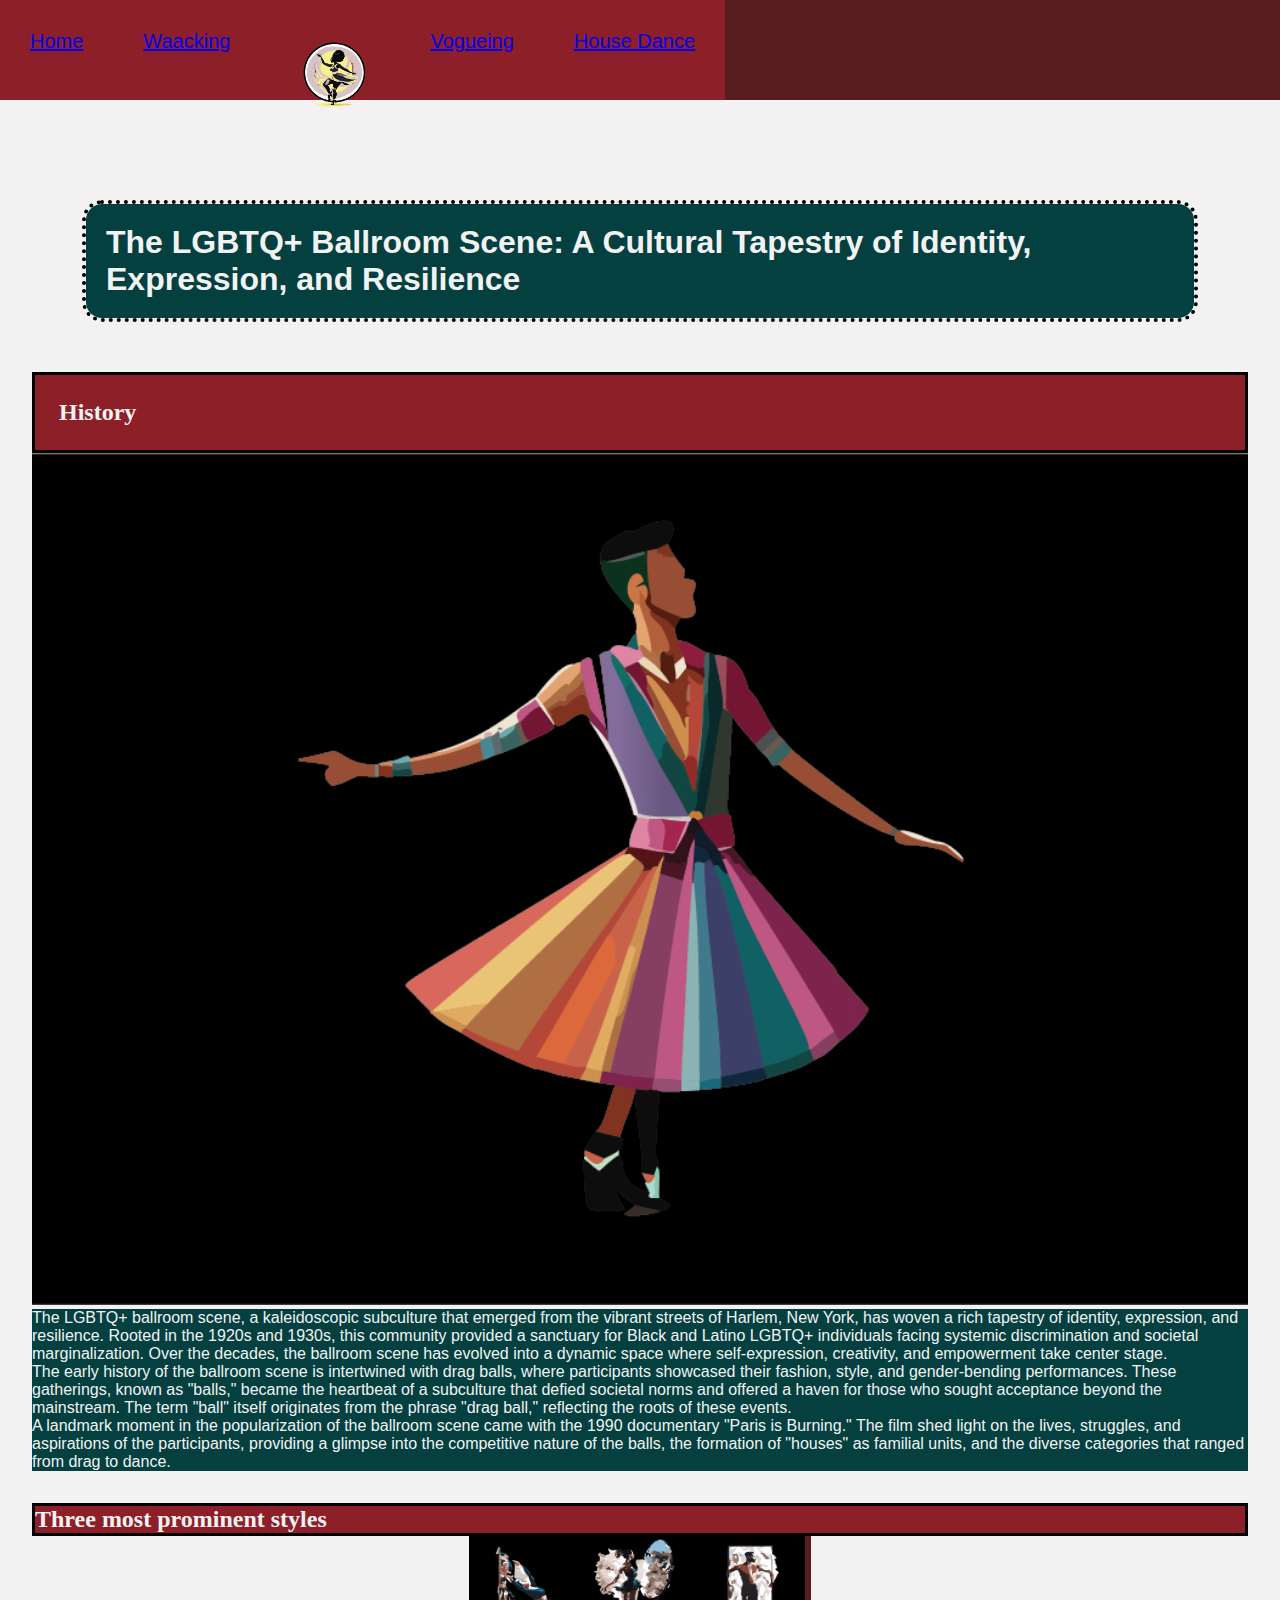
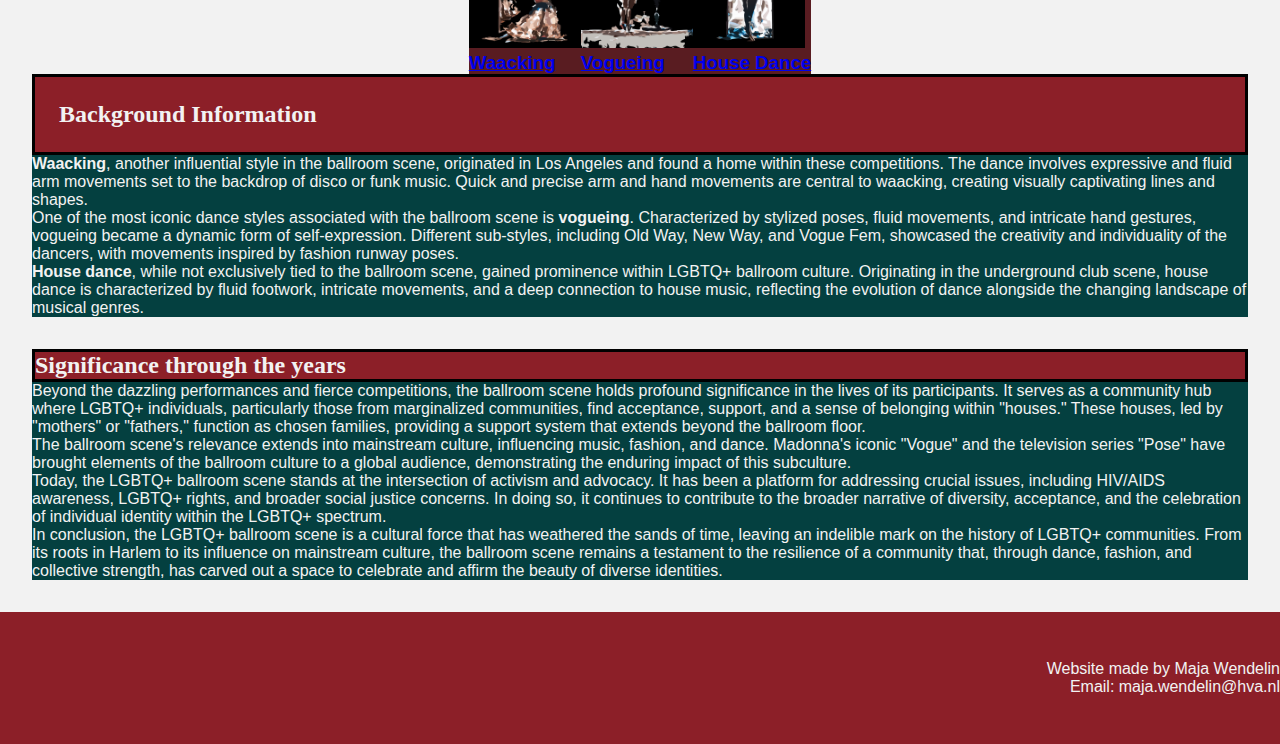
==== index.html @ 7c517246 "Add files via upload" ====
<!DOCTYPE html> 
<html lang="en">
<head>
    <meta charset="UTF-8">
    <meta name="viewport" content="width=device-width, initial-scale=1.0">
    <link rel="stylesheet" href="/Eindopdracht-Maja/styles/style.css">
    <title>LGBTQ+ Ballroom Scene</title>
    <!--press option+z to warp code to your screen so you don't have to sctoll to the side :)-->
</head>
<body> <!--altijd header, main en footer toevoegen-->
    <header> <!--header en footer op elke site hetzelfde-->
        <nav>
            <ul>
                <li><a href="index.html" class="active">Home</a></li>
                <li><a href="waacking.html">Waacking</a></li>
                <li><a href="index.html"><img src="/Eindopdracht-Maja/images/ballroom-logo.gif" alt="A logo of a dancer"></a></li>
                <li><a href="vogueing.html">Vogueing</a></li>
                <li><a href="housedance.html">House Dance</a></li>
            </ul>
        </nav>
    </header>

    <main>
        <article>
            <div>
                <figure><img src="/Eindopdracht-Maja/images/dancer.png" alt=""></figure>
            </div>
            <h1>The LGBTQ+ Ballroom Scene: A Cultural Tapestry of Identity, Expression, and Resilience</h1>
            <section>
                <h2>History</h2>
                <div>
                    <figure>
                        <img src="/Eindopdracht-Maja/images/home-algemeen.png" alt="a dancer in bright colors">
                    </figure>
                    <div>
                        <p>The LGBTQ+ ballroom scene, a kaleidoscopic subculture that emerged from the vibrant streets of Harlem, New York, has woven a rich tapestry of identity, expression, and resilience. Rooted in the 1920s and 1930s, this community provided a sanctuary for Black and Latino LGBTQ+ individuals facing systemic discrimination and societal marginalization. Over the decades, the ballroom scene has evolved into a dynamic space where self-expression, creativity, and empowerment take center stage.</p>
                        <p>The early history of the ballroom scene is intertwined with drag balls, where participants showcased their fashion, style, and gender-bending performances. These gatherings, known as "balls," became the heartbeat of a subculture that defied societal norms and offered a haven for those who sought acceptance beyond the mainstream. The term "ball" itself originates from the phrase "drag ball," reflecting the roots of these events.</p>
                        <p>A landmark moment in the popularization of the ballroom scene came with the 1990 documentary "Paris is Burning." The film shed light on the lives, struggles, and aspirations of the participants, providing a glimpse into the competitive nature of the balls, the formation of "houses" as familial units, and the diverse categories that ranged from drag to dance.</p>
                    </div>
                </div>
            </section>
            <section>
                <h2>Three most prominent styles</h2>
                <ul>
                    <li>
                        <a href="waacking.html"><img src="/Eindopdracht-Maja/images/home-waacking.png" alt="a waacking dancer"><h3>Waacking</h3></a>
                    </li>
                    <li>
                        <a href="vogueing.html"> <img src="/Eindopdracht-Maja/images/home-vogueing.png" alt="a vogue dancer"><h3>Vogueing</h3></a>
                    </li>
                    <li>
                        <a href="housedance.html"> <img src="/Eindopdracht-Maja/images/home-house-dance.png" alt="a house dancer"><h3>House Dance</h3></a>
                    </li>
                </ul>    
            </section>
                
            <div>    
                <section>
                    <h2>Background Information</h2>
                    <div>
                        <p><strong>Waacking</strong>, another influential style in the ballroom scene, originated in Los Angeles and found a home within these competitions. The dance involves expressive and fluid arm movements set to the backdrop of disco or funk music. Quick and precise arm and hand movements are central to waacking, creating visually captivating lines and shapes.</p>
                        <p>One of the most iconic dance styles associated with the ballroom scene is <strong>vogueing</strong>. Characterized by stylized poses, fluid movements, and intricate hand gestures, vogueing became a dynamic form of self-expression. Different sub-styles, including Old Way, New Way, and Vogue Fem, showcased the creativity and individuality of the dancers, with movements inspired by fashion runway poses.</p>
                        <p><strong>House dance</strong>, while not exclusively tied to the ballroom scene, gained prominence within LGBTQ+ ballroom culture. Originating in the underground club scene, house dance is characterized by fluid footwork, intricate movements, and a deep connection to house music, reflecting the evolution of dance alongside the changing landscape of musical genres.</p>
                    </div>
                </section>

                <section>
                    <h2>Significance through the years</h2>
                    <div>
                        <p>Beyond the dazzling performances and fierce competitions, the ballroom scene holds profound significance in the lives of its participants. It serves as a community hub where LGBTQ+ individuals, particularly those from marginalized communities, find acceptance, support, and a sense of belonging within "houses." These houses, led by "mothers" or "fathers," function as chosen families, providing a support system that extends beyond the ballroom floor.</p>
                        <p>The ballroom scene's relevance extends into mainstream culture, influencing music, fashion, and dance. Madonna's iconic "Vogue" and the television series "Pose" have brought elements of the ballroom culture to a global audience, demonstrating the enduring impact of this subculture.</p>
                        <p>Today, the LGBTQ+ ballroom scene stands at the intersection of activism and advocacy. It has been a platform for addressing crucial issues, including HIV/AIDS awareness, LGBTQ+ rights, and broader social justice concerns. In doing so, it continues to contribute to the broader narrative of diversity, acceptance, and the celebration of individual identity within the LGBTQ+ spectrum.</p>
                        <p>In conclusion, the LGBTQ+ ballroom scene is a cultural force that has weathered the sands of time, leaving an indelible mark on the history of LGBTQ+ communities. From its roots in Harlem to its influence on mainstream culture, the ballroom scene remains a testament to the resilience of a community that, through dance, fashion, and collective strength, has carved out a space to celebrate and affirm the beauty of diverse identities.</p>
                    </div>
                </section>
            </div>
        </article>
    </main>

    <footer>
        <p>Website made by Maja Wendelin<br>Email: maja.wendelin@hva.nl</p>
    </footer>
    
</body>
</html>
---- Eindopdracht-Maja/styles/style.css ----
/*colors: #F2F2F2 (wit) #591C21 (dunkelrot) #8C1F28 (etwas weniger rot) #8C1F28 (hellrot) #044040 (grün)*/

*{
    padding: 0; 
    margin: 0;
    box-sizing: border-box;
}

body{
    background-color: #F2F2F2;
    font-family: Arial, Helvetica, sans-serif;
    font-size: 16px;
}

article{
    margin: 2em;
}

h1{
    color: #F2F2F2;
    background: #044040;
    font-size: 2em;
    font-weight: 800;
    border: 4px dotted black;
    border-radius: 20px;
    padding: 20px;
    margin: 50px;
    background-clip: padding-box;

}

img{
    width: 100%;
    height: auto;
}

h2{
    font-family: Georgia, 'Times New Roman', Times, serif;
    border: 0.2rem solid black;
    color: #F2F2F2;
    background-color: #8C1F28;
}

h2:nth-of-type(2){
    margin: 100px;
}

p{
    color: #F2F2F2;
    background-color: #044040;
}


nav{
    display: flex;
    background-color: #591C21;
    height: 100px;
}
nav ul{
    background-color: blue;
    display: flex; /*zorgt dat alles naast elkaar staat*/
    list-style: none;
}

nav ul li {
    color: #F2F2F2;
    font-size: 20px;
    padding: 30px;
    background-color: #8C1F28;
 
}

nav img{
    width: 80px;
    height: 110px;
}

main ul{
    display: flex;
    list-style: none;
    color: #F2F2F2;
    justify-content: center;
}

main ul li{
    background-color: #591C21;
}

main ul a:visited{
    color: #F2F2F2;
}

main ul a:hover{
    color: #044040;
}

main ul a:active{
    color: #F2F2F2;
}

main ul img {
    width: 7rem;
    height: 7rem;
}


section:nth-of-type(1) h2 {
    width: auto;
    padding: 1.5rem;
}

.historyc {
    display: flex;
    justify-content: center;
    width: auto;
    padding: 1.5rem;
    background-color: #044040;
}

.historyc figure{
    width: 50%;
    height: auto;
}

.historyp {
    display: flex;
    flex-direction: column;
    background-color: #044040;
    width: 50%;
}

footer p{
    color: #F2F2F2;
    background-color: #8C1F28;
    padding-top: 3rem;
    padding-bottom: 3rem;
    text-align: right;
}

section:first-of-type{
    margin-bottom: 2rem;
}
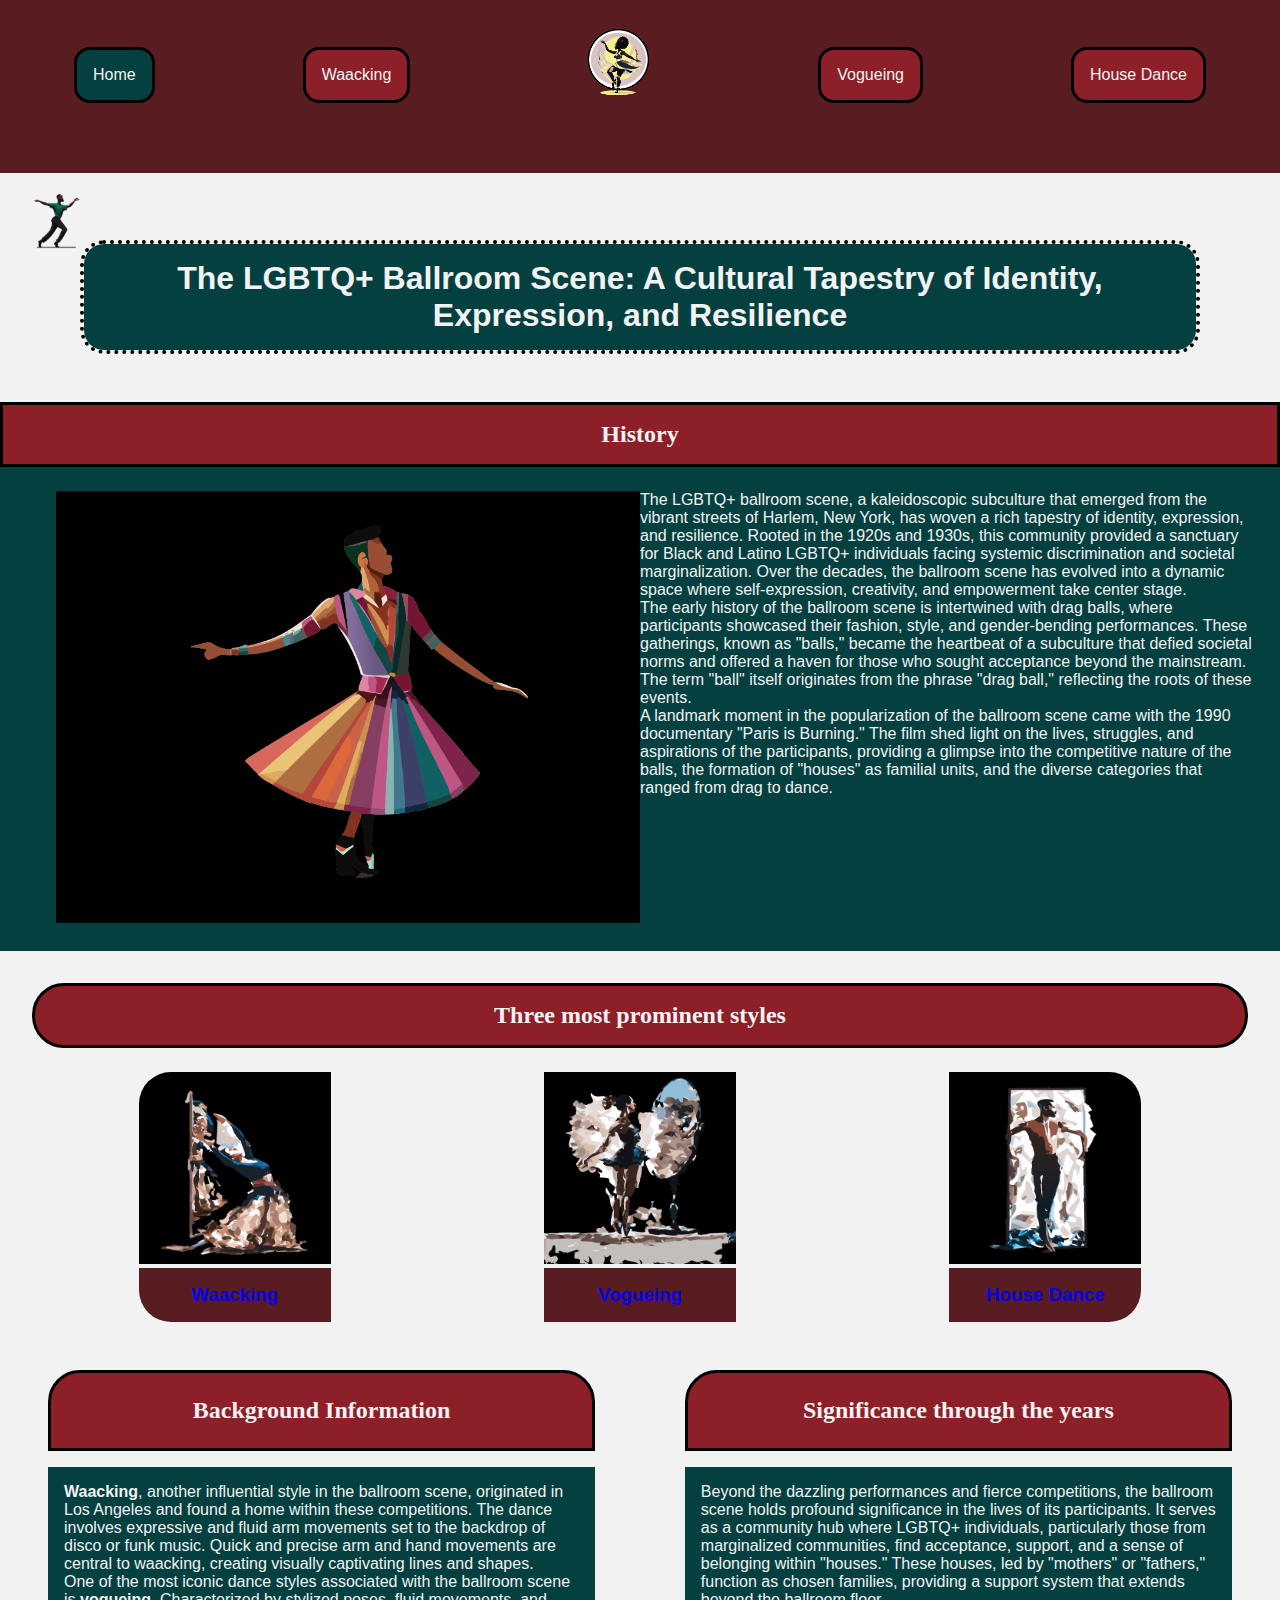
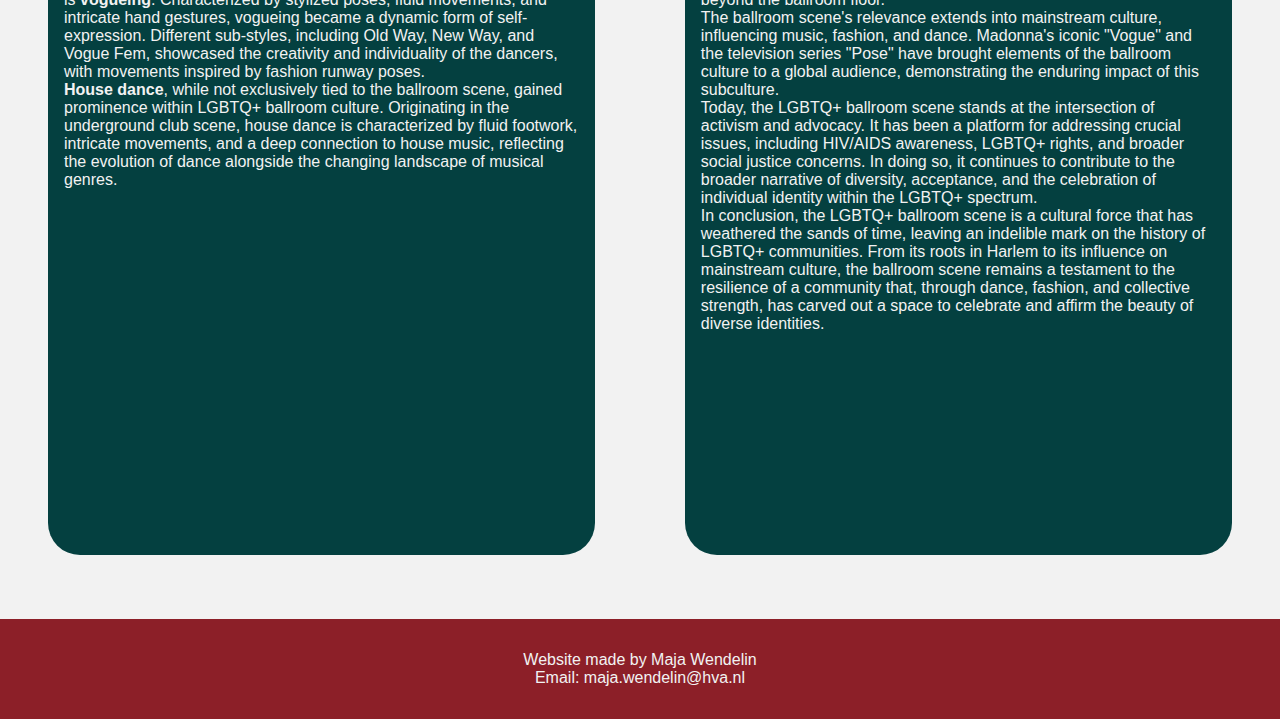
==== commit 4b49b3a0: "changes" ====
--- a/index.html
+++ b/index.html
@@ -3,17 +3,17 @@
 <head>
     <meta charset="UTF-8">
     <meta name="viewport" content="width=device-width, initial-scale=1.0">
-    <link rel="stylesheet" href="/Eindopdracht-Maja/styles/style.css">
+    <link rel="stylesheet" href="styles/style.css">
     <title>LGBTQ+ Ballroom Scene</title>
-    <!--press option+z to warp code to your screen so you don't have to sctoll to the side :)-->
+    
 </head>
-<body> <!--altijd header, main en footer toevoegen-->
-    <header> <!--header en footer op elke site hetzelfde-->
+<body> 
+    <header> 
         <nav>
             <ul>
                 <li><a href="index.html" class="active">Home</a></li>
                 <li><a href="waacking.html">Waacking</a></li>
-                <li><a href="index.html"><img src="/Eindopdracht-Maja/images/ballroom-logo.gif" alt="A logo of a dancer"></a></li>
+                <li><a href="index.html"><img src="images/ballroom-logo.gif" alt="A logo of a dancer"></a></li>
                 <li><a href="vogueing.html">Vogueing</a></li>
                 <li><a href="housedance.html">House Dance</a></li>
             </ul>
@@ -23,14 +23,14 @@
     <main>
         <article>
             <div>
-                <figure><img src="/Eindopdracht-Maja/images/dancer.png" alt=""></figure>
+                <figure><img src="images/dancer.png" alt=""></figure>
             </div>
             <h1>The LGBTQ+ Ballroom Scene: A Cultural Tapestry of Identity, Expression, and Resilience</h1>
             <section>
                 <h2>History</h2>
                 <div>
                     <figure>
-                        <img src="/Eindopdracht-Maja/images/home-algemeen.png" alt="a dancer in bright colors">
+                        <img src="images/home-algemeen.png" alt="a dancer in bright colors">
                     </figure>
                     <div>
                         <p>The LGBTQ+ ballroom scene, a kaleidoscopic subculture that emerged from the vibrant streets of Harlem, New York, has woven a rich tapestry of identity, expression, and resilience. Rooted in the 1920s and 1930s, this community provided a sanctuary for Black and Latino LGBTQ+ individuals facing systemic discrimination and societal marginalization. Over the decades, the ballroom scene has evolved into a dynamic space where self-expression, creativity, and empowerment take center stage.</p>
@@ -43,13 +43,13 @@
                 <h2>Three most prominent styles</h2>
                 <ul>
                     <li>
-                        <a href="waacking.html"><img src="/Eindopdracht-Maja/images/home-waacking.png" alt="a waacking dancer"><h3>Waacking</h3></a>
+                        <a href="waacking.html"><img src="images/home-waacking.png" alt="a waacking dancer"><h3>Waacking</h3></a>
                     </li>
                     <li>
-                        <a href="vogueing.html"> <img src="/Eindopdracht-Maja/images/home-vogueing.png" alt="a vogue dancer"><h3>Vogueing</h3></a>
+                        <a href="vogueing.html"> <img src="images/home-vogueing.png" alt="a vogue dancer"><h3>Vogueing</h3></a>
                     </li>
                     <li>
-                        <a href="housedance.html"> <img src="/Eindopdracht-Maja/images/home-house-dance.png" alt="a house dancer"><h3>House Dance</h3></a>
+                        <a href="housedance.html"> <img src="images/home-house-dance.png" alt="a house dancer"><h3>House Dance</h3></a>
                     </li>
                 </ul>    
             </section>
--- a/styles/style.css
+++ b/styles/style.css
@@ -0,0 +1,552 @@
+/*colors: #F2F2F2 (wit) #591C21 (dunkelrot) #8C1F28 (etwas weniger rot) #8C1F28 (hellrot) #044040 (grün)*/
+
+*{
+    padding: 0; 
+    margin: 0;
+    box-sizing: border-box;
+}
+
+a:hover{
+    cursor: pointer;
+}
+
+body{
+    background-color: #F2F2F2;
+    font-family: Arial, Helvetica, sans-serif;
+    font-size: 1rem;
+    margin-top: 12rem;
+}
+
+article{
+    margin: 2em;
+}
+
+img, video {
+    max-width: 100%;
+}
+
+@keyframes spin {
+    0% {
+        transform: rotateY(0deg);
+    }
+    100% {
+        transform: rotateY(360deg);
+    }
+}
+
+@keyframes move {
+    0% {
+        left: 10%;
+    }
+    50% {
+        left: 90%;
+    }
+    100%{
+        left: 10%;
+    }
+}
+
+article>div:first-of-type {
+    width: 100%;
+    position: relative;
+    height: 3rem;
+}
+
+article>div>figure{
+    width: 3rem;
+    transform-style: preserve-3d;
+    animation: spin 2s linear, move 10s linear;
+    animation-iteration-count: infinite;
+    position: absolute;
+}
+
+
+
+
+h1{
+    color: #F2F2F2;
+    background: #044040;
+    font-size: 2rem;
+    font-weight: 800;
+    border: 4px dotted black;
+    border-radius: 1.5rem;
+    padding: 1rem;
+    margin: 3rem;
+    margin-top: 0;
+    background-clip: padding-box;
+    text-align: center;
+    min-width: fit-content;
+    max-width: 100%;
+}
+
+
+h2{
+    font-family: Georgia, 'Times New Roman', Times, serif;
+    border: 0.2rem solid black;
+    color: #F2F2F2;
+    background-color: #8C1F28;
+    text-align: center;
+}
+
+
+p{
+    color: #F2F2F2;
+    background-color: #044040;
+}
+
+
+nav ul{
+    background-color: #591C21;
+    display: flex;
+    flex-wrap: wrap; 
+    justify-content: space-around;
+    align-items: center;
+    list-style: none;
+    position: fixed;
+    min-width: 100vw;
+    max-width: 100vw;
+    top: 0;
+    padding-bottom: 1.5rem;
+    z-index: 2;
+}
+
+
+nav ul li a {
+    color: #F2F2F2;
+    font-size: 1rem;
+    padding: 1rem;
+    background-color: #8C1F28;
+    border: solid black;
+    border-radius: 1rem;
+    margin: auto;
+    white-space: nowrap;
+}
+
+nav ul li:nth-of-type(3) a{
+    background: none;
+    border: none;
+}
+
+ul a {
+    display: inline-block;
+    text-decoration: none;
+    transition: all 250ms ease;
+}
+
+ul a:visited{
+    color: white;
+}
+
+ul a:hover{
+    background-color: #3ee1e1;
+    transform: scale(1.3);
+}
+
+main ul a:hover{
+    background: none;
+
+}
+
+ul a:active{
+    color: red;
+}
+
+nav img{
+    max-width: 5rem;
+}
+
+
+
+main ul{
+    display: flex;
+    flex-wrap: wrap;
+    list-style: none;
+    color: #F2F2F2;
+    justify-content: space-around;
+    align-items: center;
+    margin-bottom: 2rem;
+}
+
+main ul li{   
+    text-align: center;
+}
+
+main ul h3 {
+    padding: 1rem;
+    background-color: #591C21
+}
+
+main ul img {
+    max-width: 12rem;
+    max-height: 12rem;
+}
+
+main ul li:first-of-type img{
+    border-top-left-radius: 2rem;
+}
+
+main ul li:first-of-type h3{
+    border-bottom-left-radius: 2rem;
+}
+
+main ul li:nth-of-type(3) img{
+    border-top-right-radius: 2rem;
+}
+
+main ul li:nth-of-type(3) h3{
+    border-bottom-right-radius: 2rem;
+}
+
+
+article>section:first-of-type>h2 {
+    width: auto;
+    padding: 1rem;
+    
+}
+
+article>section>div{
+    display: flex;
+    flex-wrap: wrap;
+    justify-content: center;
+    padding: 1.5rem;
+    background-color: #044040;
+}
+
+
+article>section>div figure{
+    min-width: 50%;
+    max-width: 20rem;
+    height: auto;
+}
+
+article>section>div div {
+    display: flex;
+    flex-direction: column;
+    background-color: #044040;
+    width: 50%;
+}
+
+article>section:first-of-type h2{
+    margin-left: -2rem;
+    margin-right: -2rem;
+}
+
+article>section:first-of-type div{
+    margin-left: -2rem;
+    margin-right: -2rem;
+}
+
+
+footer p{
+    color: #F2F2F2;
+    background-color: #8C1F28;
+    padding: 2rem 0rem 2rem 0rem;
+    text-align: center;
+}
+
+section:first-of-type{
+    margin-bottom: 2rem;
+}
+
+article>section:nth-of-type(2) h2 {
+    margin-bottom: 1.5rem;
+    padding: 1rem;
+    text-align: center;
+    border-radius: 2rem;
+}
+
+.active {
+    background-color: #044040;
+}
+
+article>div:nth-of-type(2) {
+    display: flex;
+    flex-wrap: wrap;
+    justify-content: space-between;
+}
+
+article>div h2{
+    background-color: #8C1F28;
+    border-top-right-radius: 2rem;
+    border-top-left-radius: 2rem;
+    padding: 1.5rem;
+    margin-bottom: 1rem;
+    align-self: stretch;
+    min-width: fit-content;
+    max-width: 100%;
+    
+}
+
+article>div section{
+    margin: 1rem;
+    max-width: 45%;
+}
+
+article>div>section>div{
+    background-color: #044040;
+    border-bottom-left-radius: 2rem;
+    border-bottom-right-radius: 2rem;
+    padding: 1rem;
+    min-height: 43rem;
+    min-width: 100%
+}
+
+
+
+
+.waack article>section:first-of-type {
+    background-color: #044040;
+    padding: 2rem 4rem 2rem 4rem;
+    margin-left: -2rem;
+    margin-right: -2rem;
+}
+
+.waack article>section:first-of-type h2 {
+    margin-bottom: 1rem;
+}
+
+
+.waack article>section:nth-of-type(2) {
+    display: flex;
+    flex-wrap: wrap;
+    flex-direction: row;
+    justify-content: center;
+    align-items: center;
+    
+}
+
+.waack article>section:nth-of-type(2) div {
+    display: flex;
+    flex-direction: column;
+    justify-content: center;
+    align-self: stretch;
+    max-width: 45vw;
+}
+
+.waack article>section:nth-of-type(2) div:nth-of-type(1){
+    background-color: #F2F2F2;
+    align-self: center;
+    justify-content: center;
+
+}
+
+.waack article>section:nth-of-type(2) div:nth-of-type(2){
+    align-self: stretch;
+    justify-content: flex-start;
+    background-color: #044040;
+   
+   
+}
+
+
+.waack article>section:nth-of-type(2) div figure{
+    width: 100%;
+    min-height: 50%;
+    margin-top: 1rem;
+    margin-bottom: 1rem;
+}
+
+
+.waack article>section:nth-of-type(2) div figure iframe{
+    width: 100%; 
+}
+
+.waack article>section:nth-of-type(2) h2 {
+    border-radius: 0;
+}
+
+
+
+.waack article>section:nth-of-type(3){
+    display: flex;
+    flex-wrap: wrap;
+    margin-top: 3rem;
+    justify-content: center;
+}
+
+
+.waack article>section:nth-of-type(3) div{
+    display: flex;
+    flex-direction: column;
+    justify-content: flex-start;
+    max-width: 45vw;
+
+}
+
+.waack article>section:nth-of-type(3) div h2{
+    margin: -1.5rem -1.5rem 1.5rem -1.5rem;
+    padding: 1rem;
+}
+
+.waack article>section:nth-of-type(3) figure{
+    max-width: 45vw;
+}
+
+
+
+.vogue h2{
+    margin: 2rem -2rem 2rem -2rem;
+    padding: 1rem
+
+}
+
+.vogue article>section:nth-of-type(2) h2 {
+    border-radius: 0;
+
+}
+
+
+.vogue article>section:first-of-type div{
+    display: flex;
+    align-items: center;
+    justify-content: center;
+    flex-direction: column;
+    background-color: #F2F2F2;
+}
+
+.vogue article>section:first-of-type figure{
+    display: flex;
+    justify-content: center;
+    align-items: center;
+    min-height: 40vh;
+    min-width: 65.6vw;
+}
+
+.vogue article>section:first-of-type iframe {
+    min-height: 40vh;
+    min-width: 65.6vw;
+}
+
+.vogue h3 {
+    background-color: #591C21;
+    color: #F2F2F2;
+    min-width: 65.6vw;
+    padding: 1rem;
+    border: solid black;
+}
+
+.vogue article>section:first-of-type div>div{
+    min-width: 40vw;
+    padding: 1rem;
+    border: solid black;
+    border-radius: 1rem;
+    background-color: #044040;
+    margin-top: 2rem;
+}
+
+.vogue article>section:nth-of-type(2) div{
+    display: flex;
+    flex-direction: column;
+    border: solid black;
+    border-radius: 1rem;
+}
+
+.vogue article>section:nth-of-type(3)>div{
+    display: flex;
+    flex-direction: column;
+    align-items: center;
+}
+
+.vogue article>section:nth-of-type(3)>div div:first-of-type{
+    display: flex;
+    flex-direction: row;
+    justify-content: space-around;
+    align-items: center;
+    width: 100%;
+}
+
+.vogue article>section:nth-of-type(3)>div div figure{
+    display: flex;
+    justify-content: center;
+    align-items: center;
+    width: 40%;
+    align-self: center;
+    margin-bottom: 1rem;
+    
+}
+
+.vogue article>section:nth-of-type(3)>div div:nth-of-type(2) {
+    width: 70%;
+}
+
+
+.house article section h2{
+    margin-left: 0rem;
+    margin-right: 0rem;
+}
+
+.house article section:first-of-type>div {
+    display: flex;
+    flex-wrap: wrap;
+    align-items: center;
+    justify-content: space-around;
+    background-color: #F2F2F2;
+}
+
+.house article section:first-of-type>div div:nth-of-type(2) {
+    display: flex;
+    align-items: center;
+    justify-content: center;
+    background-color: #F2F2F2;
+    min-width: 30rem;
+}
+
+.house article section:first-of-type>div figure{
+    margin: 2rem;
+    max-width: 40vw;
+    min-width: 40vw;
+}
+
+.house article section:first-of-type>div img{
+    border-radius: 2rem;
+}
+
+.house article section:first-of-type>div div:first-of-type{
+    padding: 2rem;
+    border: solid black;
+    border-radius: 2rem;
+    justify-self: baseline;
+    align-self: stretch;
+}
+
+.house article section:nth-of-type(2) h2 {
+    margin-bottom: 0;
+    border-bottom-left-radius: 0;
+    border-bottom-right-radius: 0;
+}
+
+.house article section:nth-of-type(2) div{
+    display: flex;
+    flex-direction: column;
+    border-bottom-left-radius: 2rem;
+    border-bottom-right-radius: 2rem;
+}
+
+.house article section:nth-of-type(3) h2{
+    padding: 1rem;
+    margin: 2rem 0rem 2rem 0rem;
+}
+
+.house article section:nth-of-type(3) div {
+    border-radius: 2rem;
+}
+
+.house article section:nth-of-type(3) div figure{
+    display: flex;
+    align-items: center;
+    justify-content: center;
+}
+
+.house article section:nth-of-type(3) iframe{
+    height: 100%;
+}
+
+
+
+
+
+
+
+
+
+
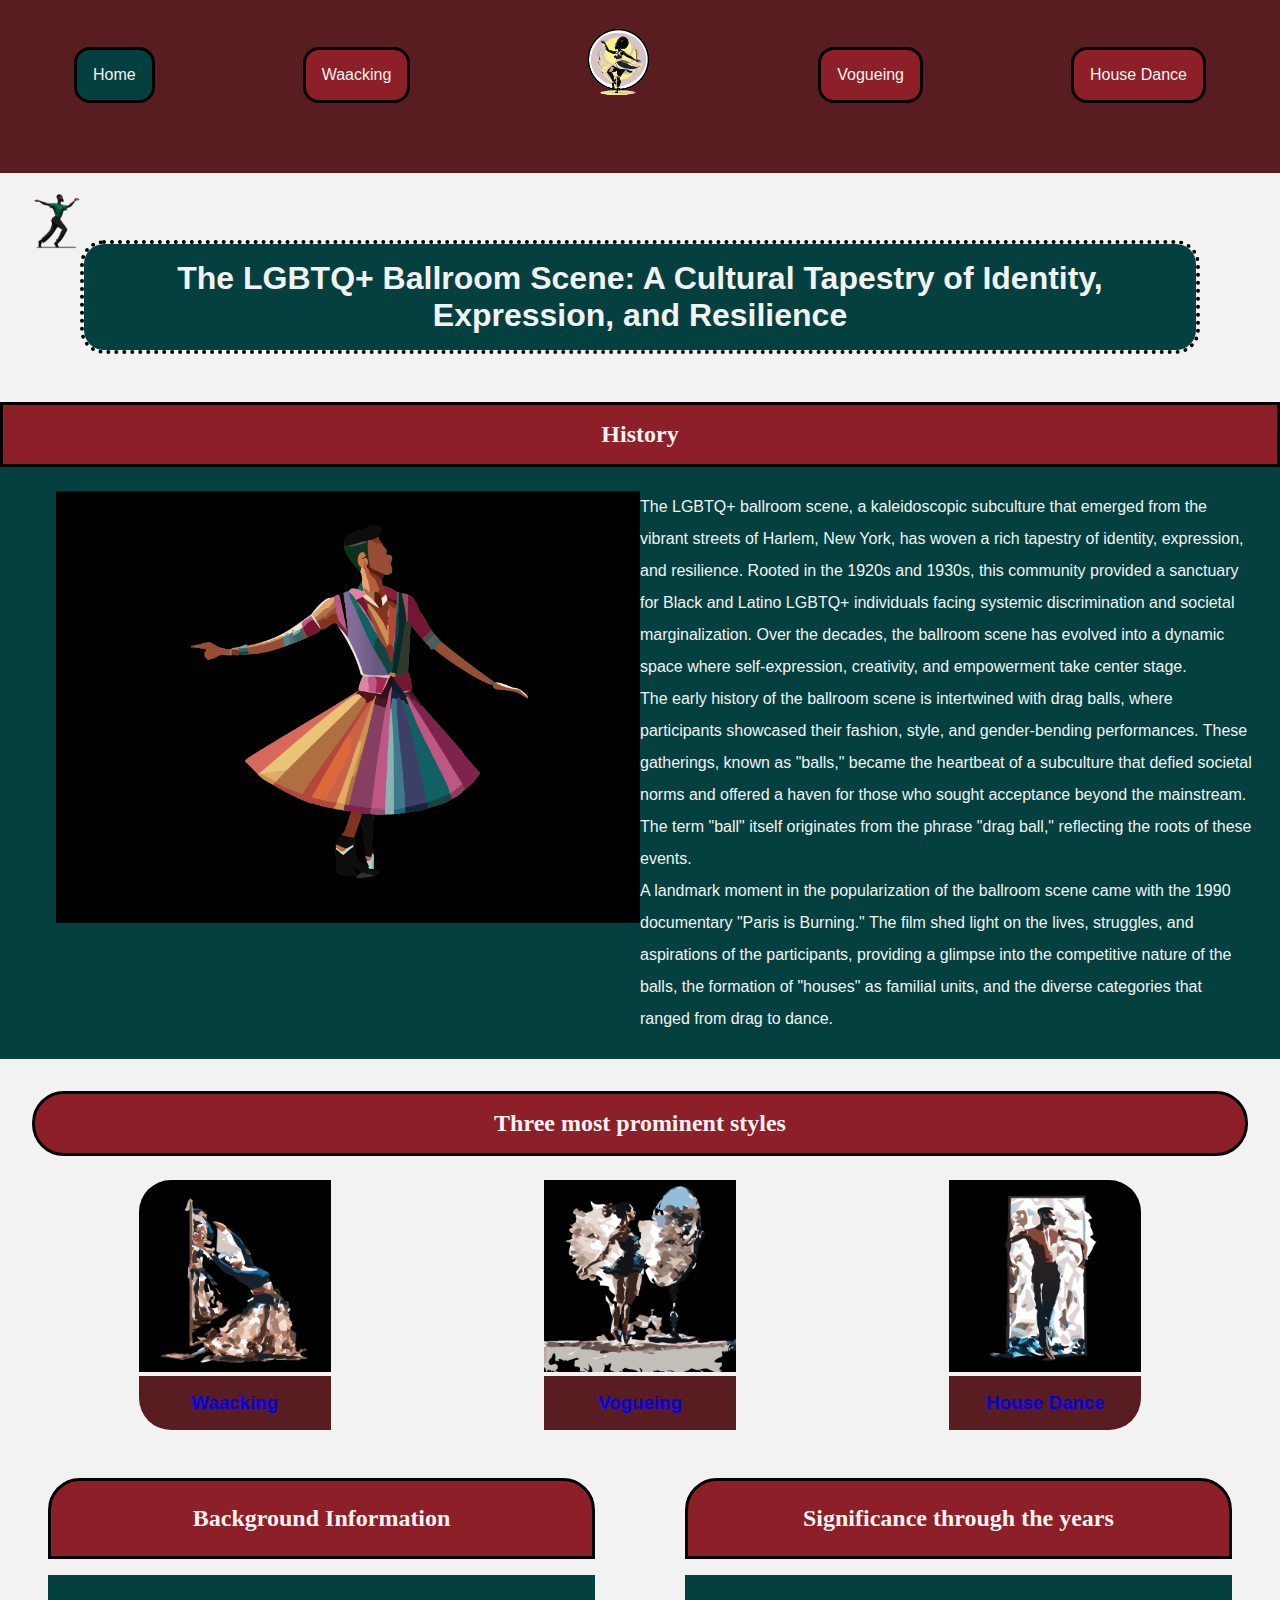
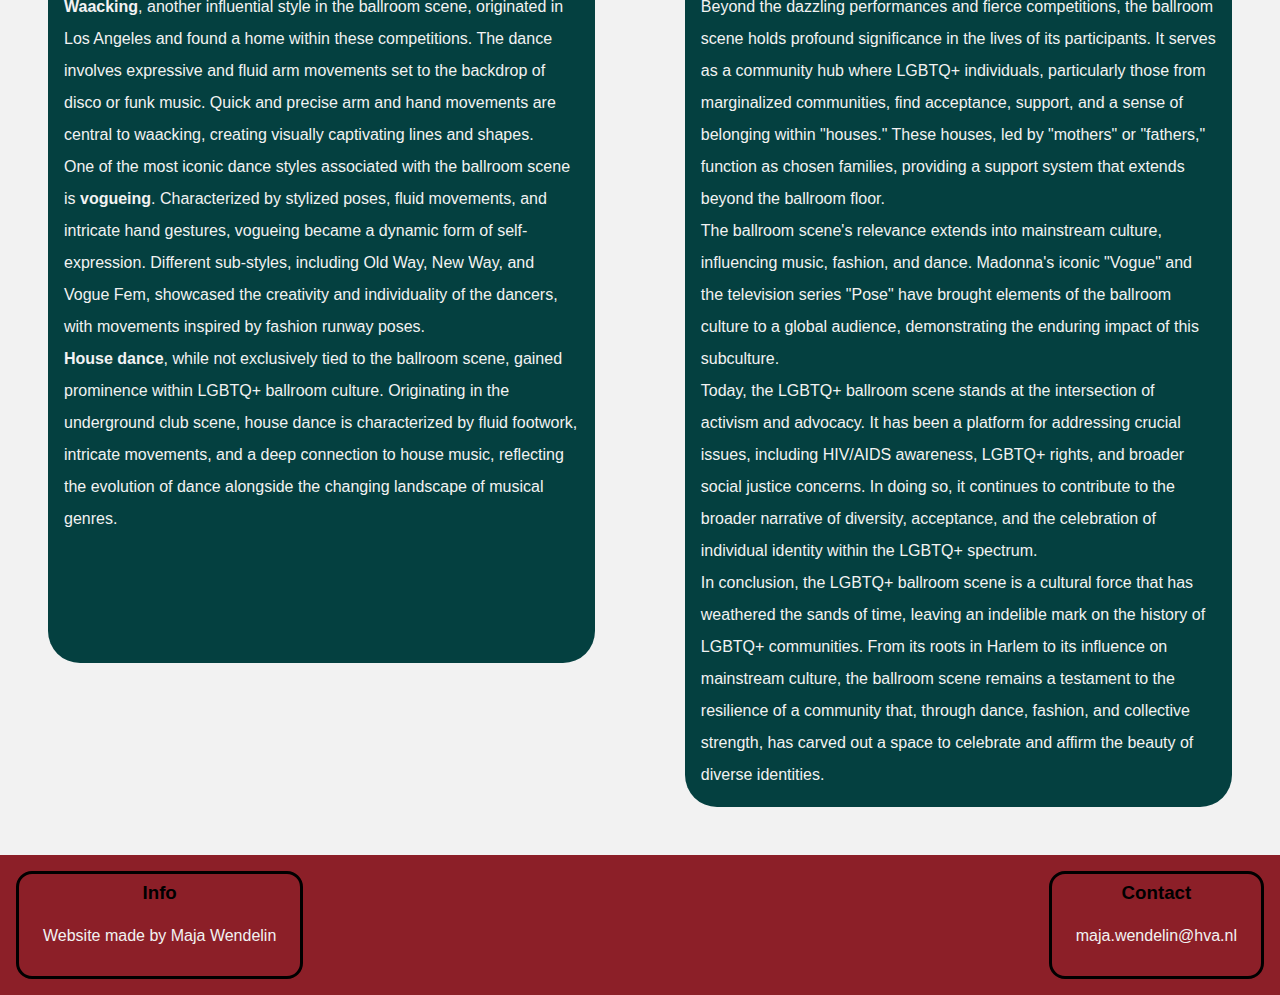
==== commit 5a20f9f4: "changes" ====
--- a/index.html
+++ b/index.html
@@ -5,7 +5,6 @@
     <meta name="viewport" content="width=device-width, initial-scale=1.0">
     <link rel="stylesheet" href="styles/style.css">
     <title>LGBTQ+ Ballroom Scene</title>
-    
 </head>
 <body> 
     <header> 
@@ -78,7 +77,14 @@
     </main>
 
     <footer>
-        <p>Website made by Maja Wendelin<br>Email: maja.wendelin@hva.nl</p>
+        <section>
+            <h3>Info</h3>
+            <p>Website made by Maja Wendelin</p>
+        </section>
+        <section>
+            <h3>Contact</h3>
+            <p>maja.wendelin@hva.nl</p>
+        </section>
     </footer>
     
 </body>
--- a/styles/style.css
+++ b/styles/style.css
@@ -6,12 +6,31 @@
     box-sizing: border-box;
 }
 
+:root {
+
+    --bg-color: #f2f2f2;
+  
+  }
+  
+  
+  /* Define your dark mode colors */
+  
+@media (prefers-color-scheme: dark) {
+  
+    :root {
+  
+      --bg-color: black;
+  
+    }
+  
+  }
+
 a:hover{
     cursor: pointer;
 }
 
 body{
-    background-color: #F2F2F2;
+    background-color: var(--bg-color);
     font-family: Arial, Helvetica, sans-serif;
     font-size: 1rem;
     margin-top: 12rem;
@@ -92,6 +111,7 @@
 p{
     color: #F2F2F2;
     background-color: #044040;
+    line-height: 2rem;
 }
 
 
@@ -142,10 +162,25 @@
     transform: scale(1.3);
 }
 
+@keyframes rotate{
+    0% {
+        transform: rotateY(0deg);
+    }
+
+    100% {
+        transform: rotateY(360deg);
+    }
+}
+
 main ul a:hover{
     background: none;
-
-}
+    transform:none;
+}
+
+main ul li:hover{
+    animation: rotate 3s ease-in;
+}
+
 
 ul a:active{
     color: red;
@@ -236,13 +271,37 @@
     margin-right: -2rem;
 }
 
+footer{
+    display: flex;
+    justify-content: space-between;
+    background-color: #8C1F28;
+}
+
 
 footer p{
     color: #F2F2F2;
-    background-color: #8C1F28;
     padding: 2rem 0rem 2rem 0rem;
     text-align: center;
-}
+    background-color: #8C1F28;
+    padding: 1rem;
+}
+
+footer section{
+    display: flex;
+    justify-content: center;
+    align-items: center;
+    flex-direction: column;
+    margin: 1rem;
+    border: solid black;
+    padding: 0.5rem;
+    border-radius: 1rem;
+}
+
+
+footer section:first-of-type{
+    margin-bottom: 1rem;
+}
+
 
 section:first-of-type{
     margin-bottom: 2rem;
@@ -324,7 +383,7 @@
 }
 
 .waack article>section:nth-of-type(2) div:nth-of-type(1){
-    background-color: #F2F2F2;
+    background-color: var(--bg-color);
     align-self: center;
     justify-content: center;
 
@@ -401,7 +460,7 @@
     align-items: center;
     justify-content: center;
     flex-direction: column;
-    background-color: #F2F2F2;
+    background-color: var(--bg-color);
 }
 
 .vogue article>section:first-of-type figure{
@@ -480,16 +539,22 @@
     flex-wrap: wrap;
     align-items: center;
     justify-content: space-around;
-    background-color: #F2F2F2;
+    background-color: var(--bg-color);
 }
 
 .house article section:first-of-type>div div:nth-of-type(2) {
     display: flex;
     align-items: center;
     justify-content: center;
-    background-color: #F2F2F2;
+    background-color: var(--bg-color);
     min-width: 30rem;
-}
+    margin-left: 0.1rem;
+}
+
+.house article section:first-of-type>div div:nth-of-type(1) {
+    margin-right: 0.1rem;
+}
+
 
 .house article section:first-of-type>div figure{
     margin: 2rem;
